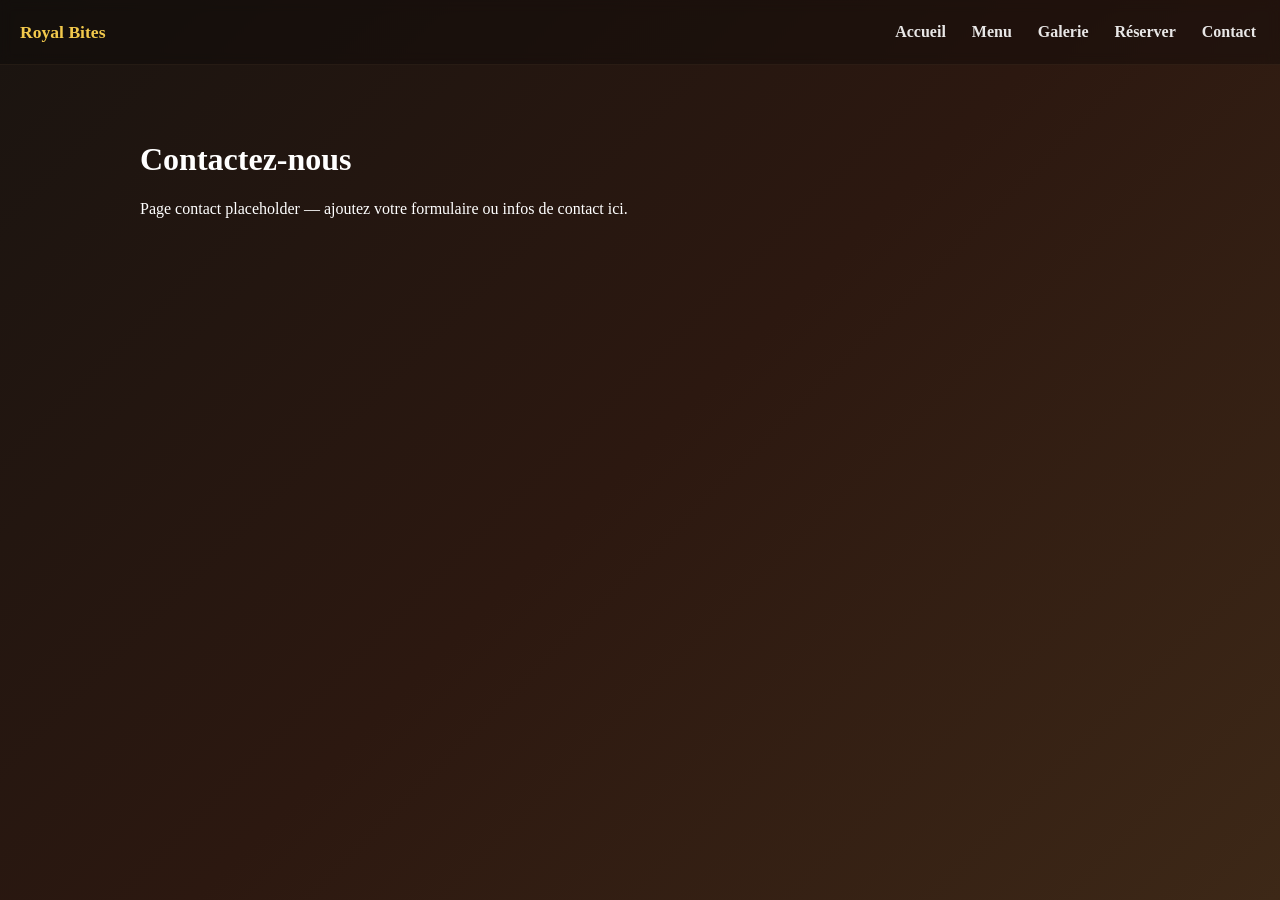
==== contact.html @ 3df9cffb "Final Version of Homa and reserve pages" ====
<!DOCTYPE html>
<html lang="fr">
<head>
    <meta charset="UTF-8">
    <meta name="viewport" content="width=device-width, initial-scale=1.0">
    <link rel="stylesheet" href="style.css">
    <script src="script.js"></script>
    <link rel="icon" href="images/logo_onlyicon_nobg.png">
    <title>Royal Bites | Contact</title>
</head>
<body>
    <nav class="navbar">
        <div class="nav-logo">Royal Bites</div>
        <button class="nav-toggle" aria-label="Toggle navigation" onclick="toggleNav()"><span class="hamburger"></span></button>
        <ul class="nav-links">
            <li class="nav-item"><a href="index.html">Accueil</a></li>
            <li class="nav-item"><a href="menu.html">Menu</a></li>
            <li class="nav-item"><a href="gallery.html">Galerie</a></li>
            <li class="nav-item"><a href="reservation.html">Réserver</a></li>
            <li class="nav-item"><a href="contact.html">Contact</a></li>
        </ul>
    </nav>

    <main style="padding: 120px 20px; max-width: 1000px; margin: 0 auto; color: #fff;">
        <h1>Contactez-nous</h1>
        <p>Page contact placeholder — ajoutez votre formulaire ou infos de contact ici.</p>
    </main>
</body>
</html>
---- style.css ----
@media (max-width: 768px) {
	.home_video {
		height: 56.25vw;
		min-height: 200px;
		max-height: 420px;
	}
}

@media (min-width: 1440px) {
	.home_video {
		height: 60vh;
		max-height: 860px;
	}
}

body {
	margin: 0;
	background: linear-gradient(135deg, #1a1410 0%, #2c1810 50%, #3d2817 100%);
	background-attachment: fixed;
	min-height: 100vh;
}

.navbar {
    position: fixed;
    top: 0;
    left: 0;
    right: 0;
    height: 64px;
    display: flex;
    align-items: center;
    justify-content: space-between;
    padding: 0 20px;
    background: rgba(10,8,6,0.35);
    backdrop-filter: blur(6px);
    z-index: 50;
    border-bottom: 1px solid rgba(212,165,116,0.08);
}

.nav-logo {
    color: #f2c94c;
    font-weight: 700;
    font-size: 1.1rem;
    font-family: 'Georgia', serif;
}

.nav-links {
    list-style: none;
    margin: 0;
    padding: 0;
    display: flex;
    gap: 18px;
}

.nav-links a {
    color: rgba(255,255,255,0.9);
    text-decoration: none;
    position: relative;
    padding: 8px 4px;
    font-weight: 600;
}

.nav-links a::after {
    content: '';
    position: absolute;
    left: 0;
    bottom: -6px;
    height: 3px;
    width: 100%;
    background: linear-gradient(90deg,#f2c94c,#d4a574);
    transform: scaleX(0);
    transform-origin: left center;
    transition: transform 250ms ease;
}

.nav-links a:hover::after,
.nav-item.active a::after {
    transform: scaleX(1);
}

.nav-toggle {
    display: none;
    background: transparent;
    border: none;
    cursor: pointer;
}

.hamburger {
    width: 26px;
    height: 2px;
    background: #fff;
    display: block;
    position: relative;
}
.hamburger::before, .hamburger::after {
    content: '';
    position: absolute;
    left: 0;
    width: 26px;
    height: 2px;
    background: #fff;
}
.hamburger::before { top: -8px; }
.hamburger::after { bottom: -8px; }

/* make space for fixed navbar */
.hero { padding-top: 84px; }

.home_video {
	display: block;
	width: 100%;
	height: clamp(220px, 56.25vw, 720px);
	object-fit: cover;
}



.reservation-container {
    max-width: 700px;
    margin: 60px auto;
    padding: 40px;
    background: linear-gradient(135deg, #f5f5f5 0%, #ffffff 100%);
    border-radius: 10px;
    box-shadow: 0 10px 40px rgba(0, 0, 0, 0.1);
}

.reservation-container h1 {
    text-align: center;
    color: #2c1810;
    font-size: 2.5rem;
    margin-bottom: 10px;
    font-weight: 700;
}

.reservation-subtitle {
    text-align: center;
    color: #666;
    font-size: 1rem;
    margin-bottom: 40px;
    font-style: italic;
}

.reservation-form {
    display: flex;
    flex-direction: column;
    gap: 25px;
}

.form-group {
    display: flex;
    flex-direction: column;
}

.form-group label {
    margin-bottom: 8px;
    font-weight: 600;
    color: #2c1810;
    font-size: 0.95rem;
}

.form-group input,
.form-group select,
.form-group textarea {
    padding: 12px 15px;
    border: 2px solid #d4a574;
    border-radius: 5px;
    font-size: 0.95rem;
    font-family: inherit;
    transition: all 0.3s ease;
    background-color: #fff;
    color: #333;
}

.form-group input:focus,
.form-group select:focus,
.form-group textarea:focus {
    outline: none;
    border-color: #8b6f47;
    box-shadow: 0 0 8px rgba(139, 111, 71, 0.3);
    background-color: #fffbf7;
}

.form-group textarea {
    resize: vertical;
    min-height: 100px;
}

.form-row {
    display: grid;
    grid-template-columns: 1fr 1fr;
    gap: 20px;
}

.btn-submit {
    padding: 14px 30px;
    background: linear-gradient(135deg, #8b6f47 0%, #2c1810 100%);
    color: #fff;
    border: none;
    border-radius: 5px;
    font-size: 1.1rem;
    font-weight: 600;
    cursor: pointer;
    transition: all 0.3s ease;
    text-transform: uppercase;
    letter-spacing: 1px;
}

.btn-submit:hover {
    background: linear-gradient(135deg, #2c1810 0%, #8b6f47 100%);
    transform: translateY(-2px);
    box-shadow: 0 8px 20px rgba(0, 0, 0, 0.2);
}

.btn-submit:active {
    transform: translateY(0);
}

.success-message {
    display: none;
    text-align: center;
    padding: 30px;
    background: linear-gradient(135deg, #d4f1d4 0%, #e8f5e9 100%);
    border: 2px solid #4caf50;
    border-radius: 5px;
    margin-top: 20px;
}

.success-message h3 {
    color: #2e7d32;
    margin-top: 0;
}

.success-message p {
    color: #558b2f;
}

.success-message.show {
    display: block;
}

@media (max-width: 768px) {
    .reservation-container {
        margin: 30px 15px;
        padding: 25px;
    }
    
    .reservation-container h1 {
        font-size: 2rem;
    }
    
    .form-row {
        grid-template-columns: 1fr;
    }
}
.hero {
    position: relative;
    max-width: 100%;
    overflow: hidden;
}

.home_h2{
    font-size: 2.6rem;
    margin: 0 0 10px 0;
    color: #f2c94c;
    text-shadow: 2px 2px 6px rgba(0, 0, 0, 0.6);
    font-family: 'Georgia', serif;
}

.home_p{
    font-size: 1.15rem;
    margin: 0 0 20px 0;
    color: rgba(255,255,255,0.95);
    text-shadow: 1px 1px 3px rgba(0,0,0,0.6);
    font-family: 'Georgia', serif;
}

.generaldiv {
    display: grid;
    grid-template-columns: repeat(2, 1fr);
    gap: 18px;
    max-width: 1000px;
    margin: 20px auto 60px auto;
    padding: 0 20px;
}

.home_images {
    overflow: visible;
    border-radius: 10px;
    border: 3px solid #d4a574;
}

.home_images img {
    display: block;
    width: 100%;
    height: 320px;
    object-fit: cover;
    transition: transform 1s ease;
    border-radius: 7px 7px 0 0;
    border-color: #8b6f47;
}

.home_images img:hover {
    transform: scale(1.03);
    border-color: #8b6f47;
    border-radius: 10px;
}

.image-caption {
    background-color: rgba(212, 165, 116, 0.15);
    padding: 12px 16px;
    text-align: center;
    font-size: 1.05rem;
    font-weight: 600;
    color: #d4a574;
    font-family: 'Georgia', serif;
    border: 3px solid #d4a574;
    border-top: none;
    border-radius: 0 0 7px 7px;
}

.divdiv{
    position: absolute;
    top: 12%;
    left: 6%;
    right: 6%;
    max-width: 900px;
    margin: 0 auto;
    padding: 20px 16px;
    z-index: 5;
}

.hero::before {
    content: '';
    position: absolute;
    left: 0; right: 0; top: 0; bottom: 0;
    background: rgba(0,0,0,0.35);
    z-index: 2;
}

.home_video {
    display: block;
    width: 100%;
    height: auto;
    max-height: 70vh;
    object-fit: cover;
}

@media (max-width: 768px) {
    .generaldiv {
        grid-template-columns: 1fr;
    }
    .home_images img { height: 220px; }
    .divdiv { top: 8%; left: 6%; right: 6%; }
    .home_h2 { font-size: 1.6rem; }
    .home_p { font-size: 0.95rem; }

    .nav-links { display: none; position: absolute; right: 12px; top: 64px; background: rgba(10,8,6,0.95); padding: 12px; border-radius: 8px; flex-direction: column; gap: 10px; }
    .nav-links.open { display: flex; }
    .nav-toggle { display: block; }
}
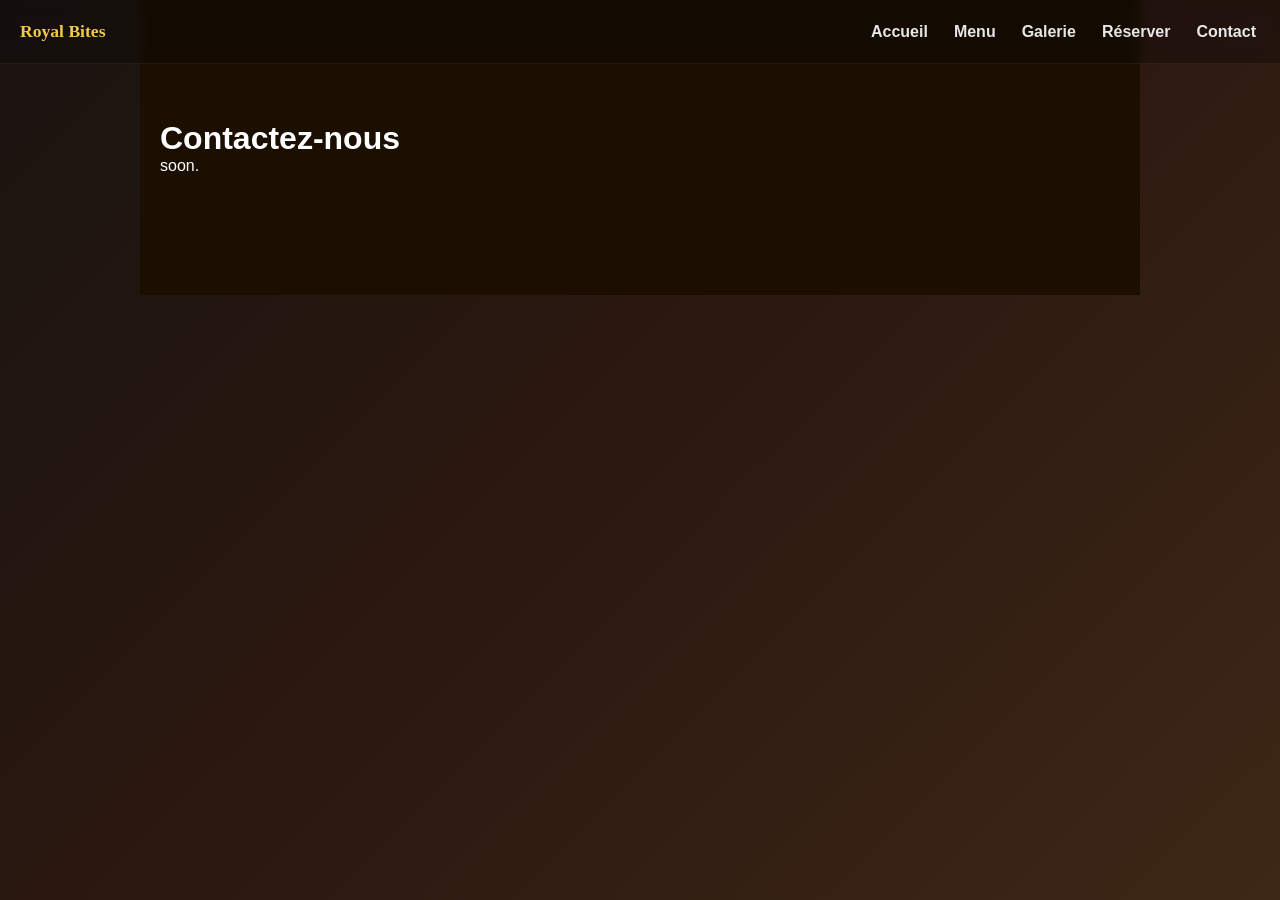
==== commit 1c036a89: "merged the files youssef + mohamed (files)" ====
--- a/contact.html
+++ b/contact.html
@@ -23,7 +23,7 @@
 
     <main style="padding: 120px 20px; max-width: 1000px; margin: 0 auto; color: #fff;">
         <h1>Contactez-nous</h1>
-        <p>Page contact placeholder — ajoutez votre formulaire ou infos de contact ici.</p>
+        <p>soon.</p>
     </main>
 </body>
 </html>
--- a/style.css
+++ b/style.css
@@ -360,3 +360,567 @@
     .nav-toggle { display: block; }
 }
 
+
+/* design (old file name) */
+.galerie-header {
+    position: relative;
+    background-image: url('logo.jpeg');
+    background-size: cover;
+    background-position: center;
+    text-align: center;
+    padding: 80px 20px;
+}
+
+.galerie-header .header-overlay {
+    position: absolute;
+    inset: 0;
+    background: rgba(0,0,0,0.6);
+}
+
+.galerie-header .header-inner {
+    position: relative;
+    z-index: 1;
+}
+
+.galerie-header h1 {
+    font-family: 'Playfair Display', serif;
+    font-size: 48px;
+    color: #f5ead8;
+    margin: 10px 0;
+}
+
+.header-sub {
+    font-size: 16px;
+    color: #b0a090;
+    font-style: italic;
+}
+
+
+.filtres {
+    display: flex;
+    justify-content: center;
+    gap: 12px;
+    padding: 30px 20px;
+    flex-wrap: wrap;
+}
+
+.filtre-btn {
+    padding: 8px 22px;
+    border: 1px solid rgba(212,175,80,0.4);
+    background: transparent;
+    color: #D4AF50;
+    border-radius: 20px;
+    cursor: pointer;
+    font-size: 13px;
+    letter-spacing: 1px;
+    transition: all 0.3s;
+}
+
+.filtre-btn:hover,
+.filtre-btn.active {
+    background: #D4AF50;
+    color: #1a0f00;
+}
+
+.galerie-grid {
+    display: grid;
+    grid-template-columns: repeat(3, 1fr);
+    gap: 16px;
+    padding: 0 30px 60px;
+}
+
+
+.galerie-item {
+    position: relative;
+    border-radius: 10px;
+    overflow: hidden;
+    height: 250px;
+    cursor: pointer;
+}
+
+.galerie-item img {
+    width: 100%;
+    height: 100%;
+    object-fit: cover;
+    transition: transform 0.4s;
+}
+
+.galerie-item:hover img {
+    transform: scale(1.08);
+}
+
+.galerie-overlay {
+    position: absolute;
+    inset: 0;
+    background: rgba(0,0,0,0.6);
+    display: flex;
+    flex-direction: column;
+    align-items: center;
+    justify-content: center;
+    opacity: 0;
+    transition: opacity 0.3s;
+    gap: 8px;
+}
+
+.galerie-item:hover .galerie-overlay {
+    opacity: 1;
+}
+
+.galerie-nom {
+    font-family: 'Playfair Display', serif;
+    font-size: 18px;
+    color: #f5ead8;
+}
+
+.galerie-tag {
+    font-size: 11px;
+    padding: 3px 12px;
+    border-radius: 20px;
+    background: #D4AF50;
+    color: #1a0f00;
+}
+.site-footer{
+    text-align: center;
+}
+@media (max-width: 768px) {
+    .galerie-grid {
+        grid-template-columns: repeat(2, 1fr);
+    }
+}
+
+@media (max-width: 480px) {
+    .galerie-grid {
+        grid-template-columns: 1fr;
+    }
+}
+
+/* decor (old file name) */
+
+
+* {
+    margin: 0;
+    padding: 0;
+    box-sizing: border-box;
+}
+
+body {
+    font-family: 'Lato', sans-serif;
+    background-color: #1a0f00;
+    color: #f5ead8;
+}
+
+
+.header-content {
+    position: relative;   
+    background-size: cover;
+    background-position: center;
+    background-attachment: fixed;
+    text-align: center;
+    padding: 80px 20px 60px;
+    overflow: hidden;
+}
+
+.header-overlay {
+    position: absolute;
+    inset: 0;
+    background: rgba(0, 0, 0, 0.60);
+}
+
+.header-inner {
+    position: relative;
+    z-index: 1;
+}
+
+.header-tag {
+    display: inline-block;
+    font-size: 11px;
+    letter-spacing: 4px;
+    text-transform: uppercase;
+    color: #D4AF50;
+    border: 1px solid rgba(212, 175, 80, 0.4);
+    padding: 5px 18px;
+    border-radius: 20px;
+    margin-bottom: 20px;
+}
+
+#Tit1 {
+    font-family: 'Playfair Display', serif;
+    font-size: 52px;
+    font-weight: 700;
+    color: #f5ead8;
+    letter-spacing: 3px;
+    margin-bottom: 16px;
+}
+
+#par1 {
+    font-size: 18px;
+    color: #D4AF50;
+    font-style: italic;
+    margin: 16px 0;
+}
+
+#hh1 {
+    font-family: 'Playfair Display', serif;
+    font-size: 22px;
+    color: #e8dcc8;
+    letter-spacing: 2px;
+    font-weight: 400;
+    margin-top: 10px;
+}
+
+
+.header-divider {
+    display: flex;
+    align-items: center;
+    justify-content: center;
+    gap: 12px;
+    margin: 16px auto;
+}
+
+.header-divider .line {
+    width: 60px;
+    height: 1px;
+    background: rgba(212, 175, 80, 0.5);
+    display: inline-block;
+}
+
+.header-divider .diamond {
+    width: 7px;
+    height: 7px;
+    background: #D4AF50;
+    transform: rotate(45deg);
+    display: inline-block;
+}
+
+
+main {
+    padding: 40px 20px 60px;
+    background: #1a0f00;
+}
+
+
+.section-header {
+    text-align: center;
+    margin: 50px 0 30px;
+}
+
+.section-tag {
+    font-size: 11px;
+    letter-spacing: 3px;
+    text-transform: uppercase;
+    color: #9a7a3a;
+}
+
+.section-title {
+    font-family: 'Playfair Display', serif;
+    font-size: 30px;
+    color: #f5ead8;
+    font-weight: 400;
+    margin-top: 8px;
+}
+
+#hh2, #hh3 {
+    font-family: 'Playfair Display', serif;
+    font-size: 26px;
+    color: #D4AF50;
+    font-weight: 400;
+    letter-spacing: 2px;
+    margin-top: 8px;
+}
+
+.menu-emballage {
+    display: flex;
+    flex-wrap: wrap;
+    gap: 24px;
+    justify-content: center;
+    padding: 10px 20px;
+}
+
+.plats-cart {
+    background: #2a1a08;
+    border-radius: 12px;
+    overflow: hidden;
+    width: 260px;
+    border: 1px solid rgba(212, 175, 80, 0.2);
+    transition: transform 0.3s, border-color 0.3s;
+}
+
+.plats-cart:hover {
+    transform: translateY(-8px);
+    border-color: rgba(212, 175, 80, 0.6);
+}
+
+.plats-image {
+    height: 190px;
+    overflow: hidden;
+}
+
+.plats-image img {
+    width: 100%;
+    height: 100%;
+    object-fit: cover;
+    transition: transform 0.4s;
+}
+
+.plats-cart:hover .plats-image img {
+    transform: scale(1.08);
+}
+
+.plats-corps {
+    padding: 16px;
+}
+
+.plats-nom {
+    font-family: 'Playfair Display', serif;
+    font-size: 17px;
+    color: #D4AF50;
+    margin-bottom: 6px;
+}
+
+.plats-desc {
+    font-size: 13px;
+    color: #b0a090;
+    line-height: 1.6;
+}
+
+.plats-footer {
+    display: flex;
+    justify-content: space-between;
+    align-items: center;
+    padding: 10px 16px;
+    border-top: 1px solid rgba(255, 255, 255, 0.08);
+    background: #1f1208;
+}
+
+.plats-prix {
+    font-size: 17px;
+    font-weight: 700;
+    color: #f0c040;
+}
+
+.plats-tag {
+    font-size: 11px;
+    padding: 3px 10px;
+    border-radius: 20px;
+    background: #faeeda;
+    color: #633806;
+    letter-spacing: 0.5px;
+}
+
+
+.Autre-gout {
+    display: flex;
+    flex-wrap: wrap;
+    gap: 24px;
+    justify-content: center;
+    padding: 10px 20px;
+}
+
+.gout-fiche {
+    background: #2a1a08;
+    border-radius: 12px;
+    overflow: hidden;
+    width: 260px;
+    border: 1px solid rgba(212, 175, 80, 0.2);
+    transition: transform 0.3s, border-color 0.3s;
+}
+
+.gout-fiche:hover {
+    transform: translateY(-8px);
+    border-color: rgba(212, 175, 80, 0.6);
+}
+
+.gout-image {
+    height: 190px;
+    overflow: hidden;
+}
+
+.gout-image img {
+    width: 100%;
+    height: 100%;
+    object-fit: cover;
+    transition: transform 0.4s;
+}
+
+.gout-fiche:hover .gout-image img {
+    transform: scale(1.08);
+}
+
+.gout-corps {
+    padding: 16px;
+}
+
+.gout-nom {
+    font-family: 'Playfair Display', serif;
+    font-size: 17px;
+    color: #D4AF50;
+    margin-bottom: 6px;
+}
+
+.gout-desc {
+    font-size: 13px;
+    color: #b0a090;
+    line-height: 1.6;
+}
+
+.gout-footer {
+    display: flex;
+    justify-content: space-between;
+    align-items: center;
+    padding: 10px 16px;
+    border-top: 1px solid rgba(255, 255, 255, 0.08);
+    background: #1f1208;
+}
+
+.gout-prix {
+    font-size: 17px;
+    font-weight: 700;
+    color: #f0c040;
+}
+
+.boissons {
+    display: flex;
+    flex-wrap: wrap;
+    gap: 24px;
+    justify-content: center;
+    padding: 10px 20px;
+}
+
+.boisson-fiche {
+    background: #2a1a08;
+    border-radius: 12px;
+    overflow: hidden;
+    width: 240px;
+    border: 1px solid rgba(212, 175, 80, 0.2);
+    transition: transform 0.3s, border-color 0.3s;
+}
+
+.boisson-fiche:hover {
+    transform: translateY(-8px);
+    border-color: rgba(212, 175, 80, 0.6);
+}
+
+.boisson-image {
+    height: 170px;
+    overflow: hidden;
+}
+
+.boisson-image img {
+    width: 100%;
+    height: 100%;
+    object-fit: cover;
+    transition: transform 0.4s;
+}
+
+.boisson-fiche:hover .boisson-image img {
+    transform: scale(1.08);
+}
+
+.boisson-corps {
+    padding: 16px;
+}
+
+.boisson-nom {
+    font-family: 'Playfair Display', serif;
+    font-size: 16px;
+    color: #D4AF50;
+    margin-bottom: 6px;
+}
+
+.boisson-desc {
+    font-size: 13px;
+    color: #b0a090;
+    line-height: 1.6;
+}
+
+.boisson-footer {
+    display: flex;
+    justify-content: space-between;
+    align-items: center;
+    padding: 10px 16px;
+    border-top: 1px solid rgba(255, 255, 255, 0.08);
+    background: #1f1208;
+}
+
+.boisson-prix {
+    font-size: 16px;
+    font-weight: 700;
+    color: #f0c040;
+}
+
+.site-footer {
+    text-align: center;
+    padding: 30px 20px;
+    background: #0d0800;
+    border-top: 1px solid rgba(212, 175, 80, 0.15);
+}
+
+.footer-logo {
+    font-family: 'Playfair Display', serif;
+    font-size: 22px;
+    color: #D4AF50;
+    margin-bottom: 8px;
+}
+
+.footer-info {
+    font-size: 13px;
+    color: #7a6a50;
+    margin-bottom: 6px;
+    letter-spacing: 1px;
+}
+
+.footer-copy {
+    font-size: 11px;
+    color: #4a3a20;
+}
+
+@media (max-width: 768px) {
+
+    #Tit1 {
+        font-size: 34px;
+    }
+
+    #par1 {
+        font-size: 15px;
+    }
+
+    #hh1, #hh2, #hh3 {
+        font-size: 18px;
+    }
+
+    .menu-emballage,
+    .Autre-gout,
+    .boissons {
+        gap: 16px;
+    }
+
+    .plats-cart,
+    .gout-fiche,
+    .boisson-fiche {
+        width: 90%;
+        max-width: 340px;
+    }
+}
+
+@media (max-width: 480px) {
+
+    #Tit1 {
+        font-size: 26px;
+    }
+
+    .header-content {
+        padding: 50px 16px 40px;
+    }
+
+    .plats-cart,
+    .gout-fiche,
+    .boisson-fiche {
+        width: 100%;
+    }
+
+    .menu-emballage,
+    .Autre-gout,
+    .boissons {
+        padding: 10px;
+    }
+}
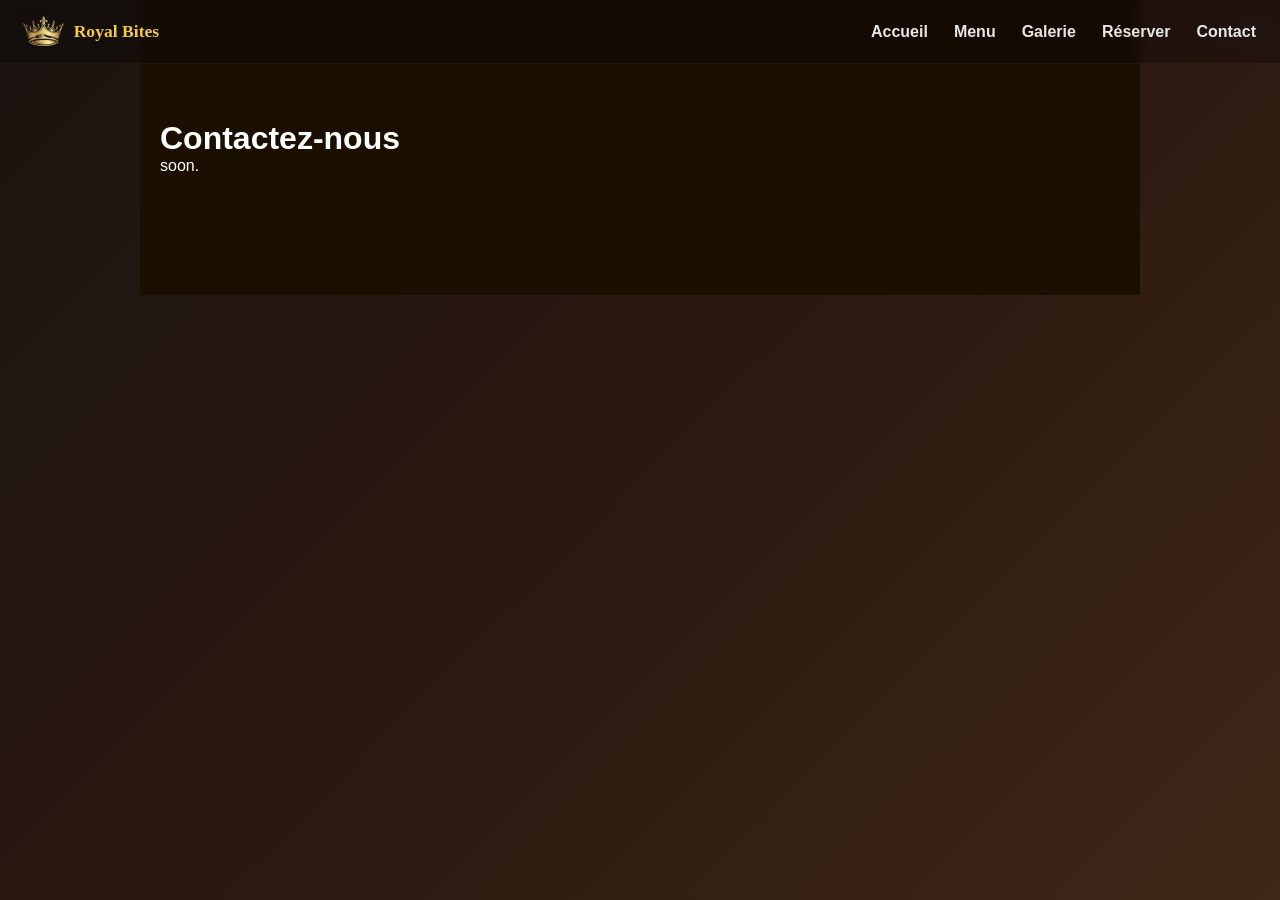
==== commit 3bb5167f: "Royal Bites" ====
--- a/contact.html
+++ b/contact.html
@@ -10,7 +10,7 @@
 </head>
 <body>
     <nav class="navbar">
-        <div class="nav-logo">Royal Bites</div>
+        <a href="index.html" class="nav-logo"><img src="images/logo_onlyicon_nobg.png" alt="Royal Bites Logo" class="nav-logo-img"> Royal Bites</a>
         <button class="nav-toggle" aria-label="Toggle navigation" onclick="toggleNav()"><span class="hamburger"></span></button>
         <ul class="nav-links">
             <li class="nav-item"><a href="index.html">Accueil</a></li>
--- a/style.css
+++ b/style.css
@@ -43,6 +43,16 @@
     font-weight: 700;
     font-size: 1.1rem;
     font-family: 'Georgia', serif;
+    text-decoration: none;
+    display: flex;
+    align-items: center;
+    gap: 8px;
+}
+
+.nav-logo-img {
+    height: 35px;
+    width: auto;
+    display: block;
 }
 
 .nav-links {
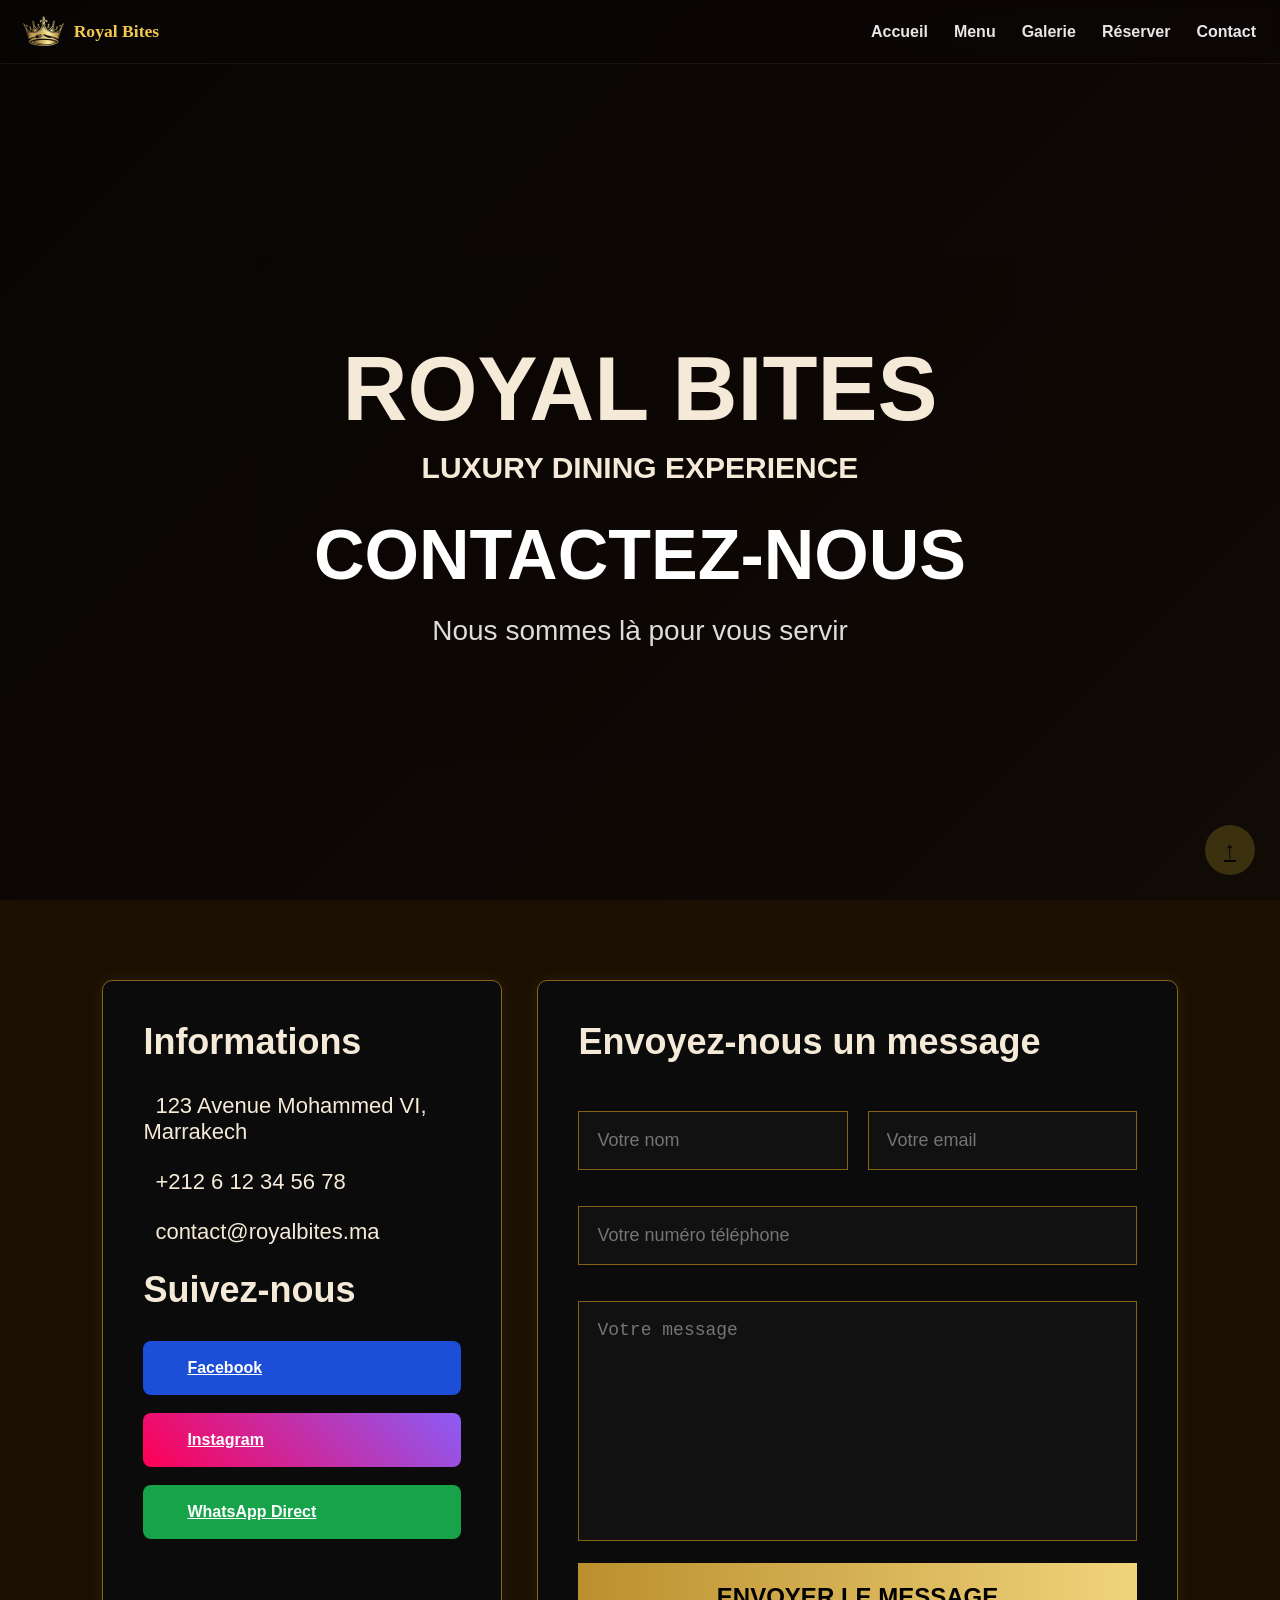
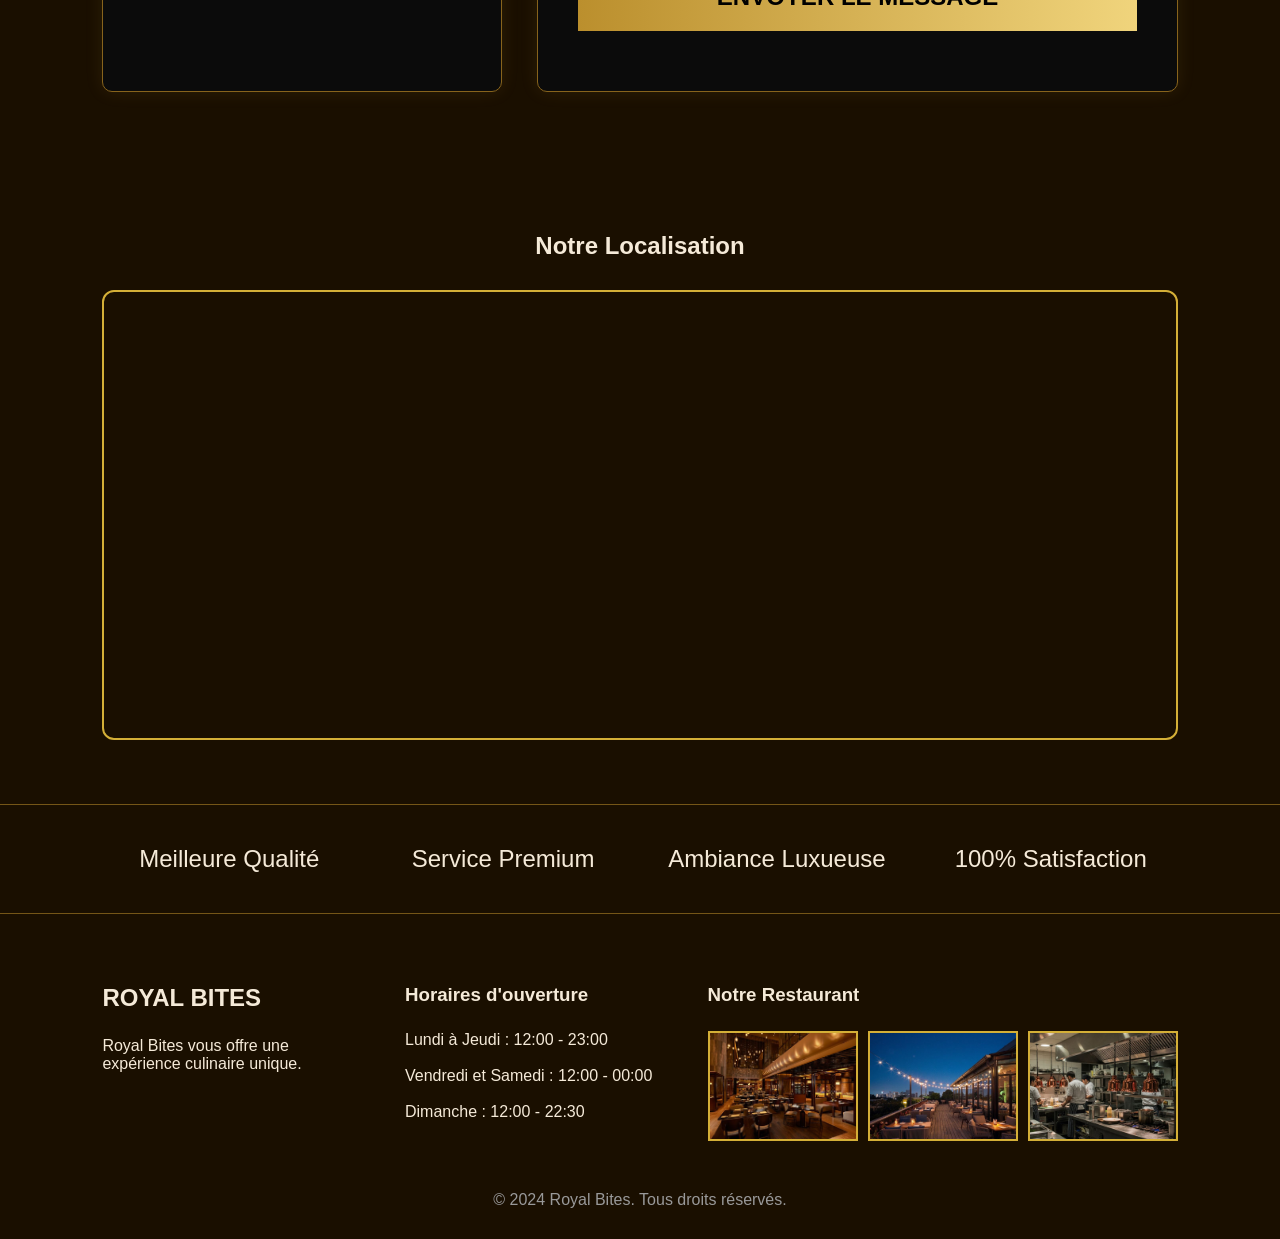
==== commit be06c589: "full version" ====
--- a/contact.html
+++ b/contact.html
@@ -7,6 +7,199 @@
     <script src="script.js"></script>
     <link rel="icon" href="images/logo_onlyicon_nobg.png">
     <title>Royal Bites | Contact</title>
+    <style>
+.reserve-btn{
+color:#d4af37;
+border:1px solid #d4af37;
+padding:14px 22px;
+}
+
+.hero{
+height:100vh;
+background:url("photo1.jpg") center/cover;
+display:flex;
+align-items:center;
+justify-content:center;
+position:relative;
+text-align:center;
+}
+.hero::before{
+content:'';
+position:absolute;
+inset:0;
+background:rgba(0,0,0,.72);
+}
+.hero-content{
+position:relative;
+z-index:2;
+}
+.hero h1{
+font-size:90px;
+margin-bottom:10px;
+}
+.hero h3{
+font-size:30px;
+margin-bottom:30px;
+}
+.hero h2{
+font-size:70px;
+color:white;
+}
+.hero p{
+font-size:28px;
+margin-top:20px;
+color:#ddd;
+}
+
+.contact{
+padding:80px 8%;
+display:grid;
+grid-template-columns:1fr 1.6fr;
+gap:35px;
+}
+.card{
+background:#0b0b0b;
+border:1px solid #87631c;
+border-radius:10px;
+padding:40px;
+box-shadow:0 0 18px rgba(212,175,55,.1);
+}
+.card h2{
+margin-bottom:30px;
+font-size:36px;
+}
+.info p{
+margin:24px 0;
+font-size:22px;
+}
+.info i{margin-right:12px}
+.social{
+display:flex;
+align-items:center;
+gap:14px;
+padding:18px;
+border-radius:8px;
+margin:18px 0;
+font-weight:bold;
+color:white;
+}
+.fb{background:#1d4ed8}
+.ig{background:linear-gradient(45deg,#ff0055,#8b5cf6)}
+.wa{background:#16a34a}
+.booking{
+margin-top:35px;
+border:1px solid #d4af37;
+padding:30px;
+text-align:center;
+}
+.booking a{
+display:inline-block;
+margin-top:15px;
+padding:14px 30px;
+background:#d4af37;
+color:#111;
+font-weight:bold;
+}
+.row{
+display:flex;
+gap:20px;
+}
+input,textarea{
+width:100%;
+padding:18px;
+margin:18px 0;
+background:#111;
+border:1px solid #866217;
+color:white;
+font-size:18px;
+}
+textarea{
+height:240px;
+resize:none;
+}
+button{
+width:100%;
+padding:20px;
+font-size:24px;
+font-weight:bold;
+border:none;
+background:linear-gradient(to right,#bb8f2d,#f0d47c);
+cursor:pointer;
+}
+button:hover{transform:scale(1.02)}
+#success{
+margin-top:20px;
+font-size:20px;
+}
+
+.features{
+padding:40px 8%;
+display:grid;
+grid-template-columns:repeat(4,1fr);
+text-align:center;
+gap:20px;
+border-top:1px solid #755617;
+border-bottom:1px solid #755617;
+font-size:24px;
+}
+
+footer{
+padding:70px 8% 30px;
+}
+.footer-grid{
+display:grid;
+grid-template-columns:repeat(3,1fr);
+gap:40px;
+}
+.footer-grid h3,.footer-grid h2{
+margin-bottom:25px;
+}
+.footer-icons a{
+font-size:30px;
+margin-right:18px;
+color:#d4af37;
+}
+.gallery{
+display:flex;
+gap:10px;
+}
+.gallery img{
+width:150px;
+height:110px;
+object-fit:cover;
+border:2px solid #d4af37;
+}
+.copy{
+text-align:center;
+margin-top:50px;
+color:#999;
+}
+.top-btn{
+position:fixed;
+right:25px;
+bottom:25px;
+background:#d4af37;
+color:#111;
+width:50px;
+height:50px;
+border-radius:50%;
+display:flex;
+justify-content:center;
+align-items:center;
+font-size:24px;
+font-weight:bold;
+}
+
+@media(max-width:1000px){
+.contact,.footer-grid,.features,.row{
+grid-template-columns:1fr;
+display:grid;
+}
+.hero h1{font-size:55px}
+.hero h2{font-size:42px}
+
+}
+</style>
 </head>
 <body>
     <nav class="navbar">
@@ -21,9 +214,98 @@
         </ul>
     </nav>
 
-    <main style="padding: 120px 20px; max-width: 1000px; margin: 0 auto; color: #fff;">
-        <h1>Contactez-nous</h1>
-        <p>soon.</p>
-    </main>
+
+<section class="hero">
+<div class="hero-content">
+<h1>ROYAL BITES</h1>
+<h3>LUXURY DINING EXPERIENCE</h3>
+<h2>CONTACTEZ-NOUS</h2>
+<p>Nous sommes là pour vous servir</p>
+</div>
+</section>
+
+<section class="contact">
+<div class="card info">
+<h2>Informations</h2>
+<p><i class="fa-solid fa-location-dot"></i>123 Avenue Mohammed VI, Marrakech</p>
+<p><i class="fa-solid fa-phone"></i>+212 6 12 34 56 78</p>
+<p><i class="fa-solid fa-envelope"></i>contact@royalbites.ma</p>
+
+<h2>Suivez-nous</h2>
+
+<a target="_blank" href="https://facebook.com" class="social fb">
+<i class="fab fa-facebook-f"></i> Facebook
+</a>
+
+<a target="_blank" href="https://instagram.com" class="social ig">
+<i class="fab fa-instagram"></i> Instagram
+</a>
+
+<a target="_blank" href="https://wa.me/212600000000" class="social wa">
+<i class="fab fa-whatsapp"></i> WhatsApp Direct
+</a>
+
+</div>
+
+<div class="card">
+<h2>Envoyez-nous un message</h2>
+<form id="contactForm">
+<div class="row">
+<input type="text" placeholder="Votre nom" required>
+<input type="email" placeholder="Votre email" required>
+</div>
+<input type="tel" placeholder="Votre numéro téléphone">
+<textarea placeholder="Votre message" required></textarea>
+<button type="submit">ENVOYER LE MESSAGE</button>
+</form>
+<p id="success"></p>
+</div>
+</section>
+
+<section style="padding:60px 8%;">
+<h2 style="text-align:center;margin-bottom:30px;">Notre Localisation</h2>
+<iframe src="https://www.google.com/maps?q=Jemaa%20el-Fnaa%20Marrakech&output=embed" width="100%" height="450" style="border:2px solid #d4af37;border-radius:12px;" allowfullscreen="" loading="lazy"></iframe>
+</section>
+
+<section class="features">
+<div>Meilleure Qualité</div>
+<div>Service Premium</div>
+<div>Ambiance Luxueuse</div>
+<div>100% Satisfaction</div>
+</section>
+
+<footer>
+<div class="footer-grid">
+<div>
+<h2>ROYAL BITES</h2>
+<p>Royal Bites vous offre une expérience culinaire unique.</p><br>
+<div class="footer-icons">
+<a href="https://facebook.com" target="_blank"><i class="fab fa-facebook"></i></a>
+<a href="https://instagram.com" target="_blank"><i class="fab fa-instagram"></i></a>
+<a href="https://wa.me/212600000000" target="_blank"><i class="fab fa-whatsapp"></i></a>
+</div>
+</div>
+
+<div>
+<h3>Horaires d'ouverture</h3>
+<p>Lundi à Jeudi : 12:00 - 23:00</p><br>
+<p>Vendredi et Samedi : 12:00 - 00:00</p><br>
+<p>Dimanche : 12:00 - 22:30</p>
+</div>
+
+<div>
+<h3>Notre Restaurant</h3>
+<div class="gallery">
+<img src="images/salle_de_restaurant.jpg">
+<img src="images/terrasse.jpg">
+<img src="images/cuisine.jpg">
+</div>
+</div>
+</div>
+
+<p class="copy">© 2024 Royal Bites. Tous droits réservés.</p>
+</footer>
+
+<a href="#" class="top-btn">↑</a>
 </body>
 </html>
--- a/style.css
+++ b/style.css
@@ -933,4 +933,51 @@
     .boissons {
         padding: 10px;
     }
+}
+
+
+
+/* contact (old file name css) */
+.features{
+padding:40px 8%;
+display:grid;
+grid-template-columns:repeat(4,1fr);
+text-align:center;
+gap:20px;
+border-top:1px solid #755617;
+border-bottom:1px solid #755617;
+font-size:24px;
+}
+
+footer{
+padding:70px 8% 30px;
+}
+.footer-grid{
+display:grid;
+grid-template-columns:repeat(3,1fr);
+gap:40px;
+}
+.footer-grid h3,.footer-grid h2{
+margin-bottom:25px;
+}
+.footer-icons a{
+font-size:30px;
+margin-right:18px;
+color:#d4af37;
+}
+
+.gallery{
+display:flex;
+gap:10px;
+}
+.gallery img{
+width:150px;
+height:110px;
+object-fit:cover;
+border:2px solid #d4af37;
+}
+.copy{
+text-align:center;
+margin-top:50px;
+color:#999;
 }
